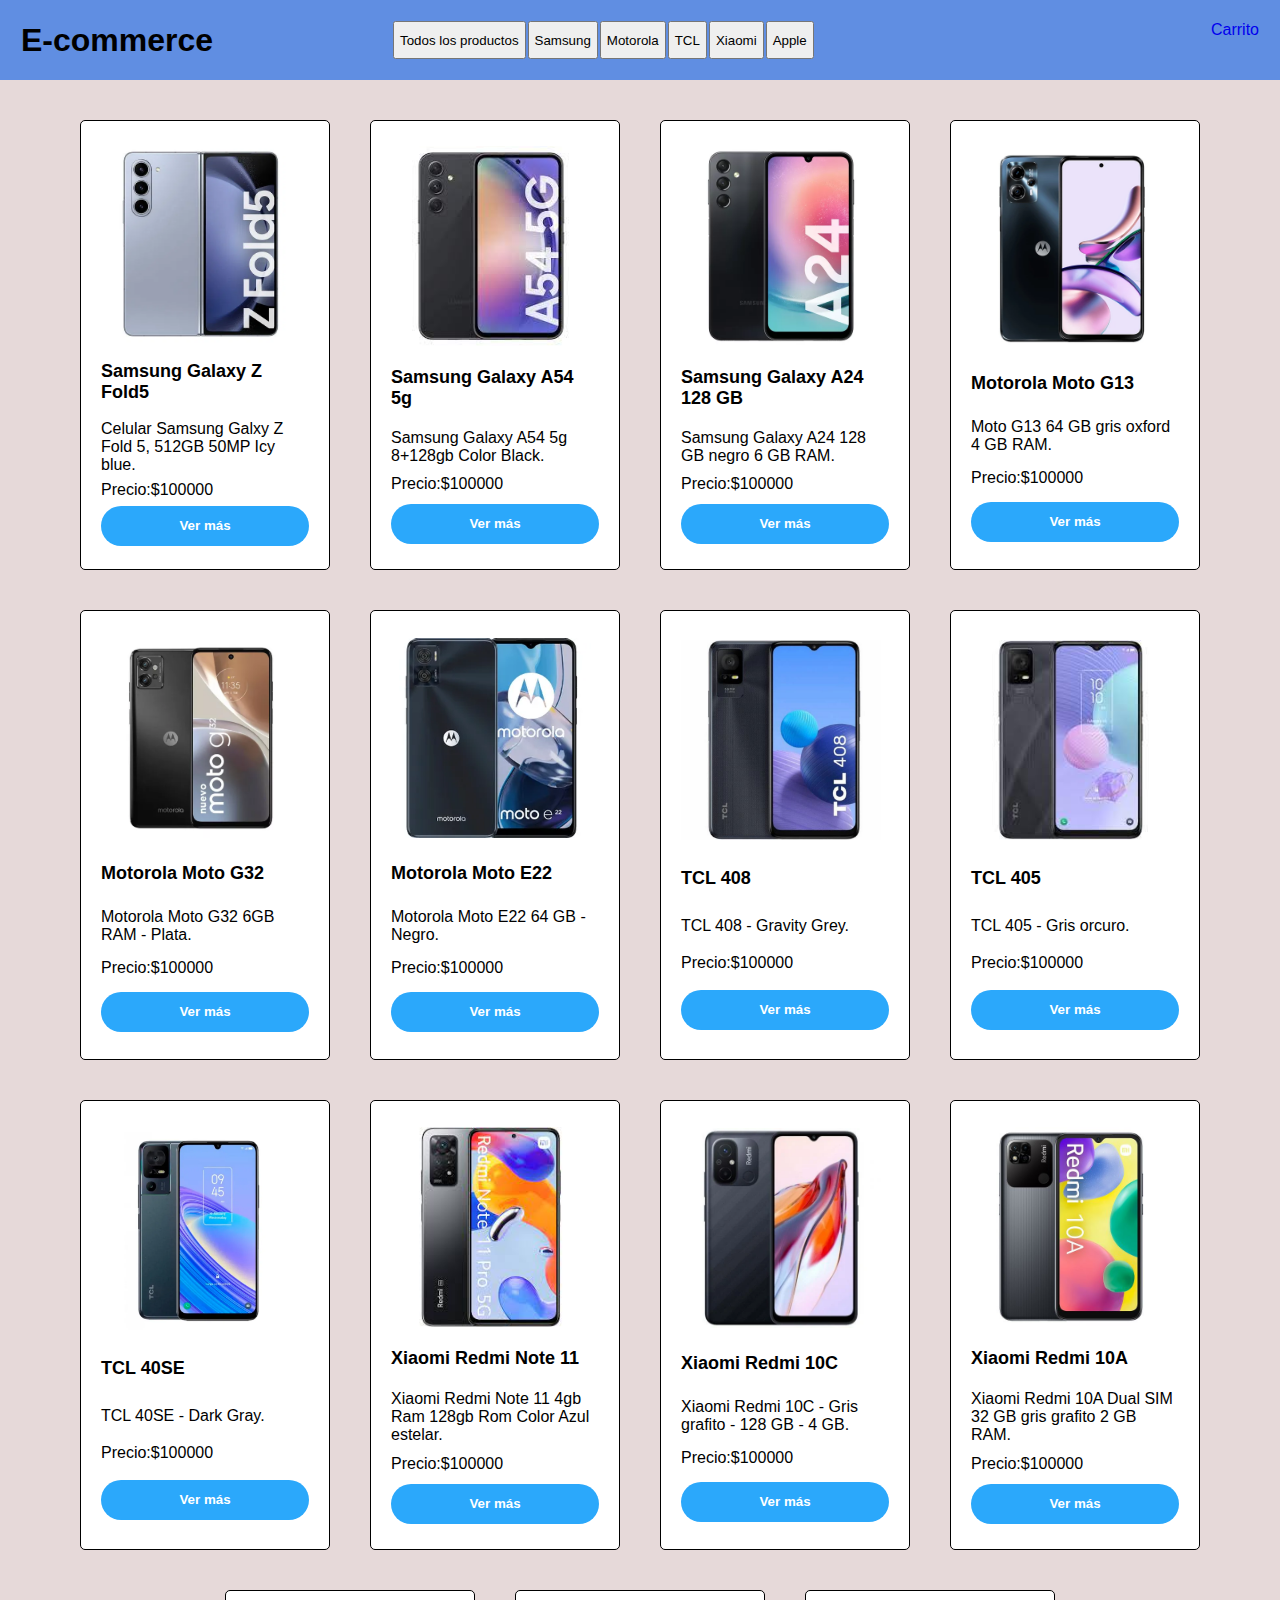
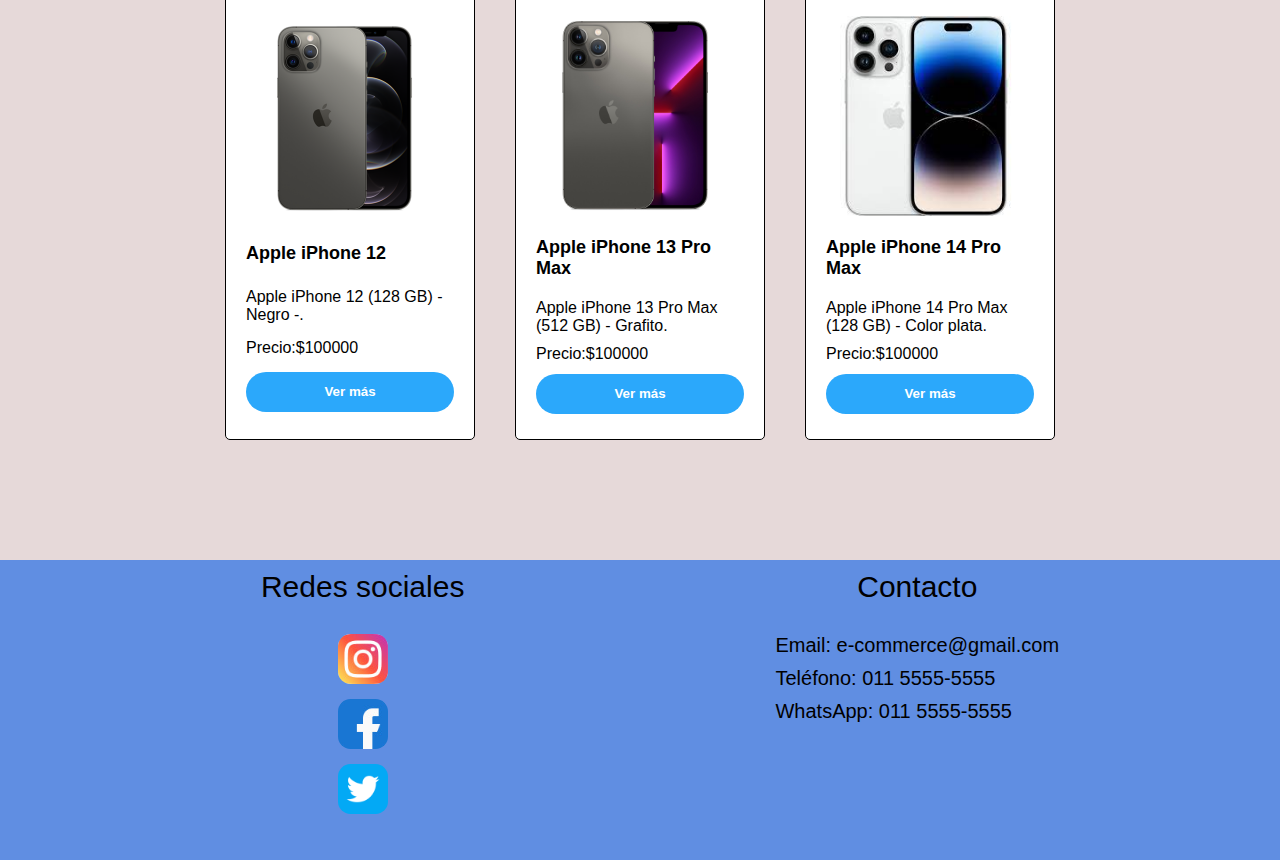
==== index.html @ 02fe97b3 "primer commit" ====
<!DOCTYPE html>
<html lang="en">
<head>
    <meta charset="UTF-8">
    <meta name="viewport" content="width=device-width, initial-scale=1.0">
    <title>Document</title>
    <link rel="stylesheet" href="./css/style.css">
    <script src="./js/index.js" defer></script>
</head>
<body>
    <header class="header" id="header">
        <h1 id="principal">
            E-commerce
        </h1>
        <nav class="nav" id="nav">
            <ul class="categoriasProductos">
                    <li class="categoriaProducto"><button id="todos" class="botonNav">Todos los productos</button></li>
                    <li class="categoriaProducto"><button id="samnsung" class="botonNav">Samsung</button></li>
                    <li class="categoriaProducto"><button id="motorola" class="botonNav">Motorola</button></li>
                    <li class="categoriaProducto"><button id="tcl" class="botonNav">TCL</button></li>
                    <li class="categoriaProducto"><button id="xiaomi" class="botonNav">Xiaomi</button></li>
                    <li class="categoriaProducto"><button id="apple" class="botonNav">Apple</button></li>
            </ul>
            <div class="carrito" id="carrito">
                <a href="./html/carrito.html">Carrito</a>
            </div>
        </nav>
    </header>

    <main>
        
        <div class="contenedorProductos" id="contenedorProductos"></div>
        
    </main>


    <footer class="footer">
        <div class="contenedorFooter">
            <div class="contenedorSeccionesFooter">
                <p class="subtituloFooter">Redes sociales</p>

                <ul class="itemsRedes">
                    <li class="itemRedes">
                        <a href="https://www.instagram.com/" target="_blank">
                            <img class="logoRedes" src="./multimedia/Redes sociales/instagram.jpg" alt="Logo de Instagram">
                        </a>
                    </li>

                    <li class="itemRedes">
                        <a href="https://www.facebook.com/" target="_blank">
                            <img class="logoRedes" src="./multimedia/Redes sociales/facebook.jpg" alt="Logo de Facebook">
                        </a>
                    </li>

                    <li class="itemRedes">
                        <a href="https://twitter.com/" target="_blank">
                            <img class="logoRedes" src="./multimedia/Redes sociales/twitter.jpg" alt="Logo de Twitter">
                        </a>
                    </li>

                </ul>
            </div>

            <div class="contenedorSeccionesFooter">
                <p class="subtituloFooter">Contacto</p>
                <ul class="itemsContacto">
                    <li class="itemRedes">Email: e-commerce@gmail.com</li>
                    <li class="itemRedes">Teléfono: 011 5555-5555</li>
                    <li class="itemRedes">WhatsApp: 011 5555-5555</li>
                </ul>
            </div>
            
        </div>
    </footer>
</body>
</html>
---- css/style.css ----
* {
    margin: 0;
    padding: 0;
    box-sizing: border-box;
    font-family: 'Rubik', sans-serif;
}

ul {
    list-style-type: none;
}

a {
    text-decoration: none;
}

body {
    background-color: #e6d9d9;
    display: flex;
    flex-wrap: wrap;
    align-items: center;
    justify-content: center;
}


.header {
    width: 100%;
    height: 80px;
    display: flex;
    flex-wrap: wrap;
    justify-content: space-between;
    align-items: center;
    margin-bottom: 20px;
    padding: 20px;
    background-color: #608ee2;
}

h1 {
    width: 20%;
    border: 1px solid #608ee2;
}

.nav {
    height: 100%;
    width: 70%;
    border: 1px solid #608ee2;
    display: flex;
    flex-wrap: wrap;
    justify-content: space-between;
}


.categoriasProductos{
    width: 70%;
    height: 100%;
    display: flex;
    gap: 2px;
}


.botonNav{
    height: 100%;
    padding: 5px;
}

main {
    background-color: #e6d9d9;
}


.contenedorProductos {
    display: flex;
    flex-wrap: wrap;
    align-items: center;
    justify-content: center;
}


.producto {
    border: 1px solid black;
    background-color: white;
    border-radius: 5px;
    padding: 20px;
    margin: 20px;
    width: 250px;
    height: 450px;
    display: flex;
    flex-wrap: wrap;
    align-items: center;
    justify-content: space-between;
}

.producto h2 {
    font-size: 18px;
    margin-bottom: 10px;
}

.producto img {
    width: 200px;
    height: 200px;
    object-fit: cover;
    margin-bottom: 10px;
    display: flex;
    flex-direction: column;
    align-items: center;
    justify-content: space-around;
}


.botonVerMas {
    width: 100%;
    padding: 12.5px 20px;
    border: 0;
    border-radius: 100px;
    background-color: #2ba8fb;
    color: #ffffff;
    font-weight: Bold;
    transition: all 0.5s;
    -webkit-transition: all 0.5s;
}

.botonVerMas:hover {
    background-color: #152ba8;
    transform: scale(1.1);
}
    
.botonVerMas:active {
    background-color: #2ba8fb;
    transition: all 0.25s;
    -webkit-transition: all 0.25s;
    box-shadow: none;
    transform: scale(0.98);
}
/*.producto {
    border: 1px solid red;
}
*/
/*Estilos footer*/

.footer{
    height: 300px;
    width: 100%;
    margin-top: 100px;
    background-color: #608ee2;
    font-size: 20px;
}

.contenedorFooter{
    display: flex;
    flex-wrap: wrap;
    justify-content: space-evenly;
}

.contenedorSeccionesFooter{
    width: 30%;
    display: flex;
    flex-wrap: wrap;
    flex-direction: column;
    align-items: center;
}

.itemsRedes{
    list-style: none;
    padding: 0%;
}

.logoRedes:hover{
    transform: scale(1.1);
}

.itemsContacto{
    list-style: none;
    padding: 0%;
}

.subtituloFooter{
    margin-bottom: 10px;
    padding: 10px;
    font-size: 30px;
}

.logoRedes{
    width: 50px;
    height: 50px;
    border-radius: 25%;
}

.mapa{
    width: 300px;
    height: 200px;
}

.itemRedes{
    margin-top: 10px;
}
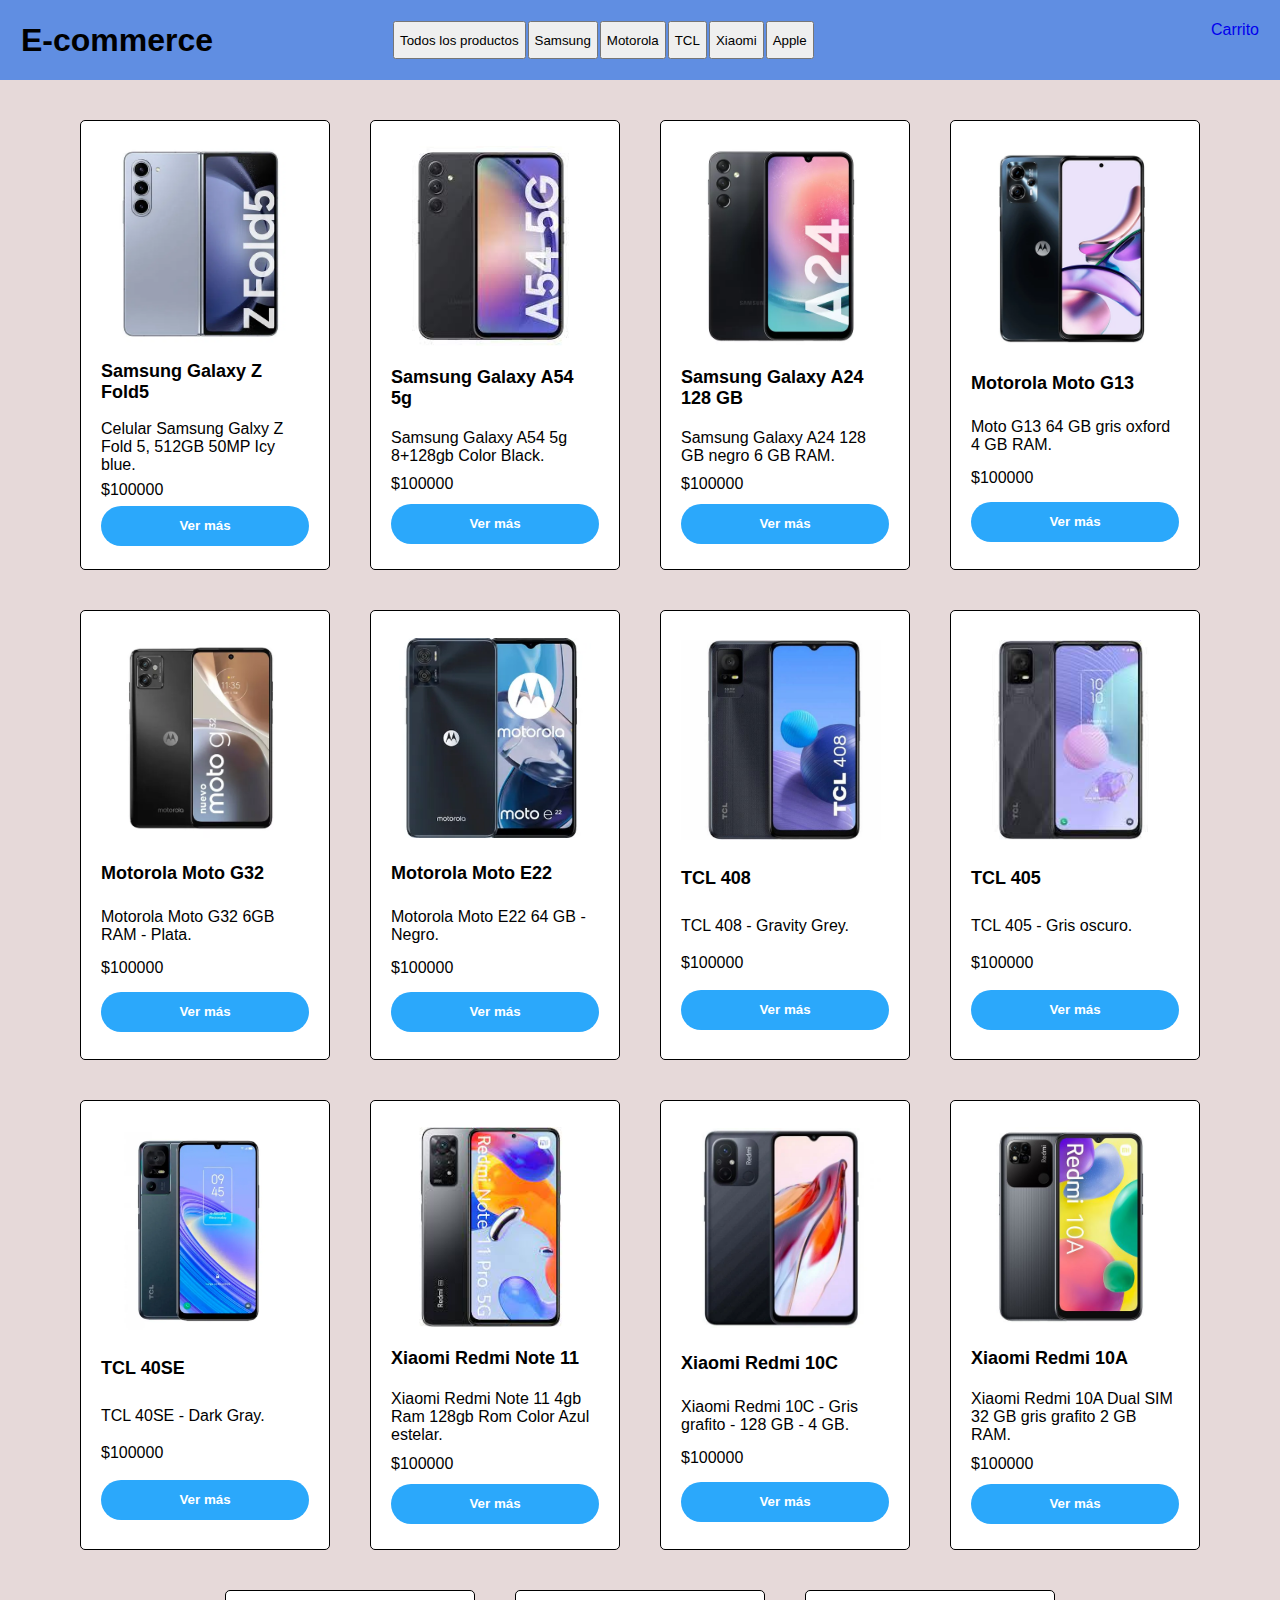
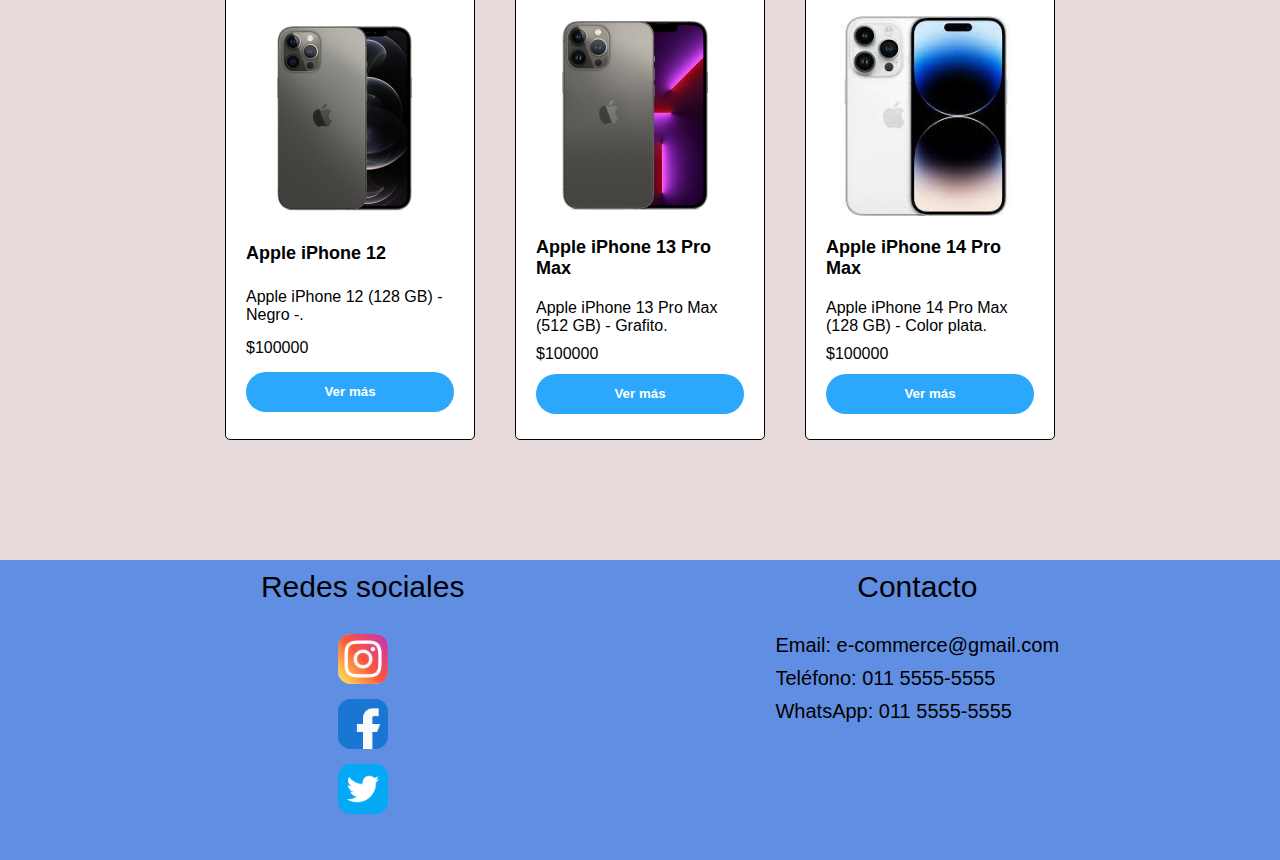
==== commit 0e04adcf: "se agrega el filtrado por categoría" ====
--- a/index.html
+++ b/index.html
@@ -14,12 +14,12 @@
         </h1>
         <nav class="nav" id="nav">
             <ul class="categoriasProductos">
-                    <li class="categoriaProducto"><button id="todos" class="botonNav">Todos los productos</button></li>
-                    <li class="categoriaProducto"><button id="samnsung" class="botonNav">Samsung</button></li>
-                    <li class="categoriaProducto"><button id="motorola" class="botonNav">Motorola</button></li>
-                    <li class="categoriaProducto"><button id="tcl" class="botonNav">TCL</button></li>
-                    <li class="categoriaProducto"><button id="xiaomi" class="botonNav">Xiaomi</button></li>
-                    <li class="categoriaProducto"><button id="apple" class="botonNav">Apple</button></li>
+                    <li><button id="todos" class="botonNav categoriaProducto">Todos los productos</button></li>
+                    <li><button id="samsung" class="botonNav categoriaProducto">Samsung</button></li>
+                    <li><button id="motorola" class="botonNav categoriaProducto">Motorola</button></li>
+                    <li><button id="tcl" class="botonNav categoriaProducto">TCL</button></li>
+                    <li><button id="xiaomi" class="botonNav categoriaProducto">Xiaomi</button></li>
+                    <li><button id="apple" class="botonNav categoriaProducto">Apple</button></li>
             </ul>
             <div class="carrito" id="carrito">
                 <a href="./html/carrito.html">Carrito</a>
@@ -32,7 +32,6 @@
         <div class="contenedorProductos" id="contenedorProductos"></div>
         
     </main>
-
 
     <footer class="footer">
         <div class="contenedorFooter">
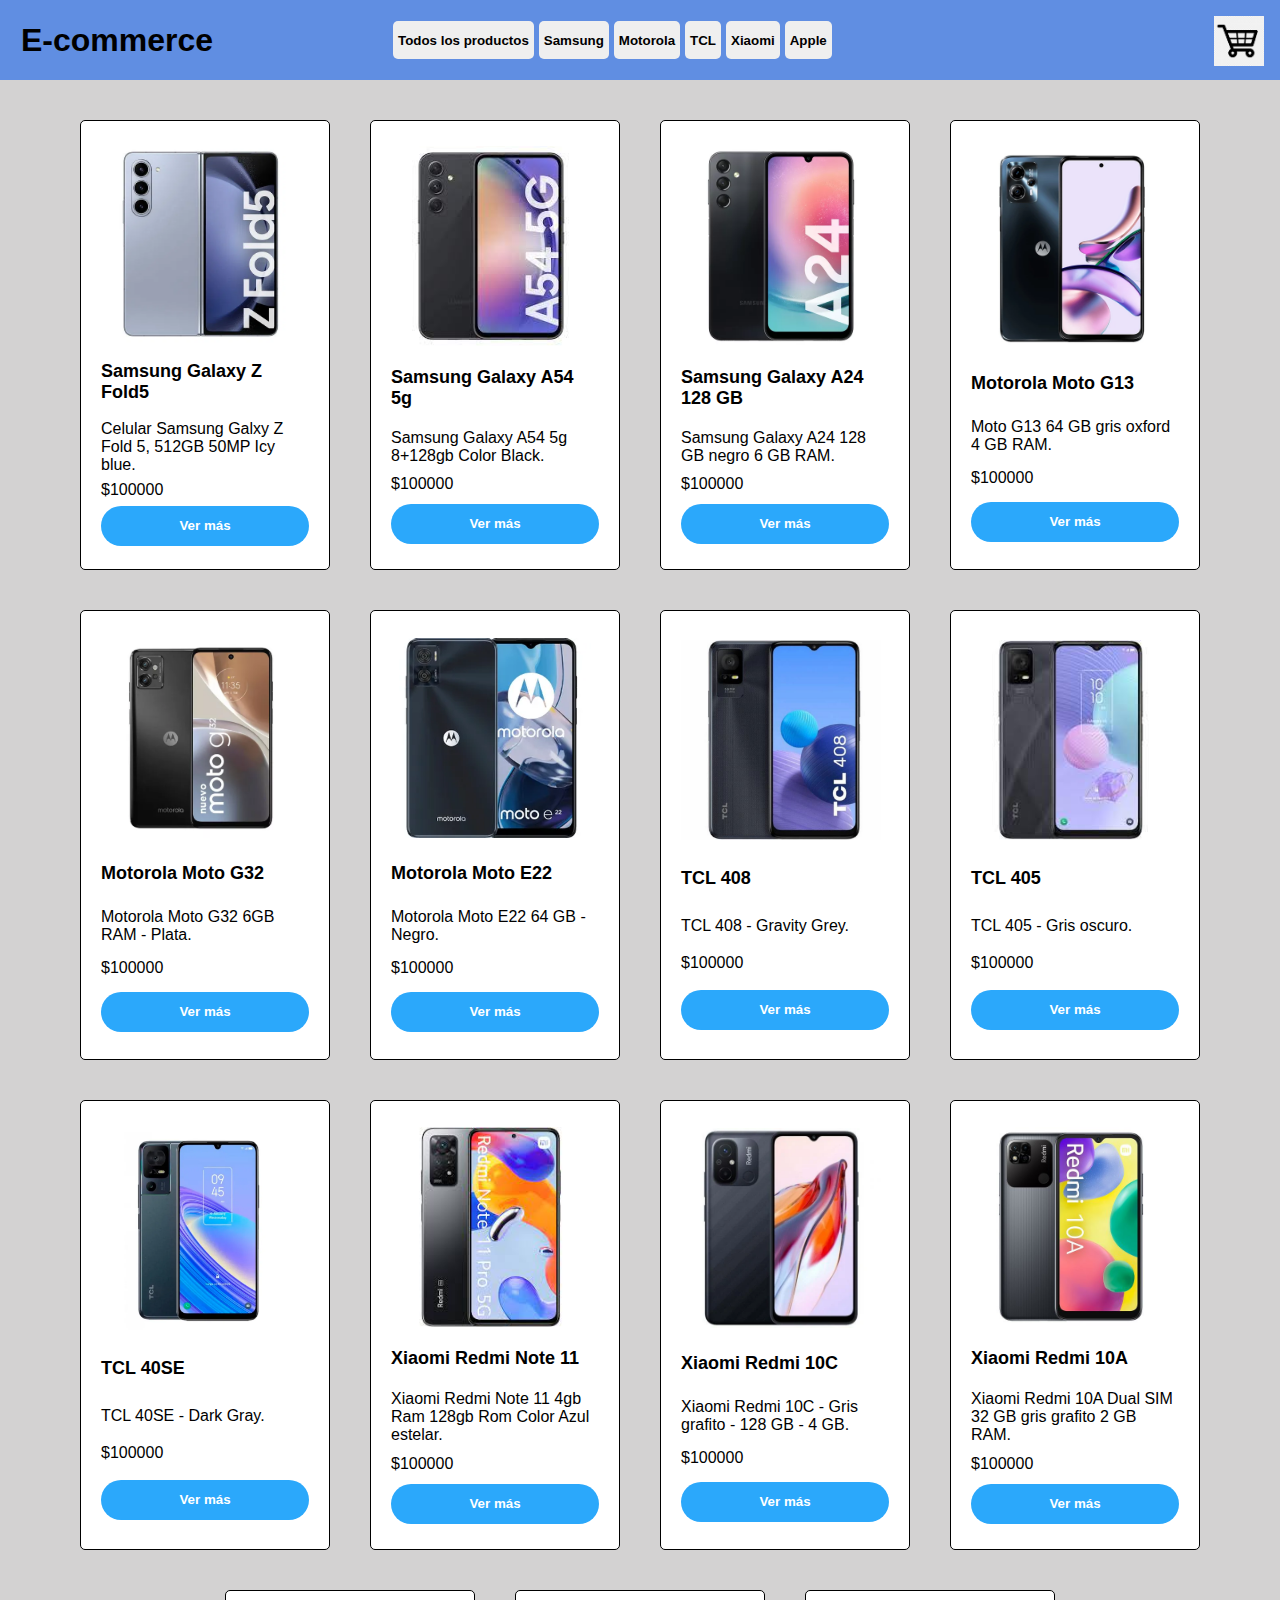
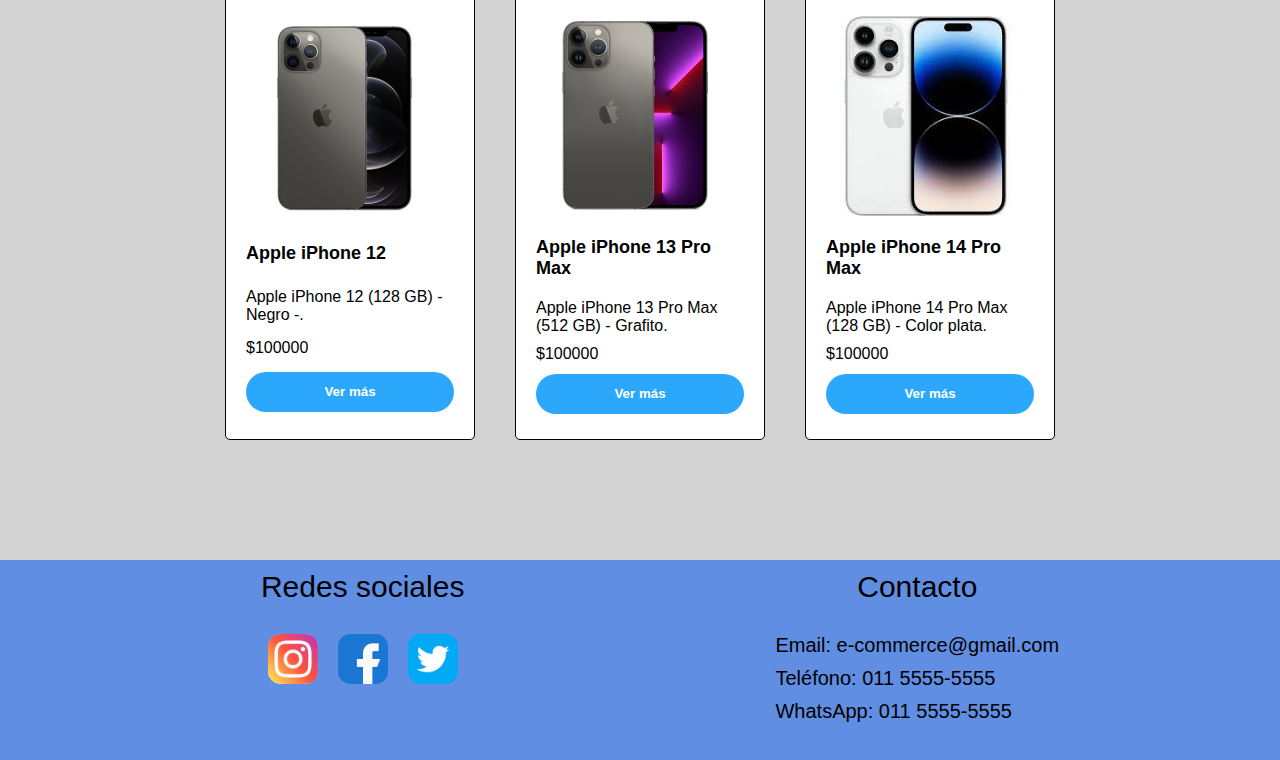
==== commit 1e27bad9: "se agregan estilos y la img de carrito." ====
--- a/index.html
+++ b/index.html
@@ -22,7 +22,7 @@
                     <li><button id="apple" class="botonNav categoriaProducto">Apple</button></li>
             </ul>
             <div class="carrito" id="carrito">
-                <a href="./html/carrito.html">Carrito</a>
+                <a href="./html/carrito.html"><img class="imgCarrito"  src="./multimedia/carrito.png" alt=""></a>
             </div>
         </nav>
     </header>
--- a/css/style.css
+++ b/css/style.css
@@ -14,7 +14,7 @@
 }
 
 body {
-    background-color: #e6d9d9;
+    background-color: #d3d2d2;
     display: flex;
     flex-wrap: wrap;
     align-items: center;
@@ -53,17 +53,26 @@
     width: 70%;
     height: 100%;
     display: flex;
-    gap: 2px;
+    gap: 5px;
 }
 
 
 .botonNav{
     height: 100%;
     padding: 5px;
+    font-weight: bold;
+    border-radius: 5px;
+    border: none;
+}
+
+.imgCarrito {
+    width: 50px;
+    height: 50px;
+    margin: -5px;
 }
 
 main {
-    background-color: #e6d9d9;
+    background-color: #d3d2d2;
 }
 
 
@@ -137,7 +146,7 @@
 /*Estilos footer*/
 
 .footer{
-    height: 300px;
+    height: 200px;
     width: 100%;
     margin-top: 100px;
     background-color: #608ee2;
@@ -161,6 +170,9 @@
 .itemsRedes{
     list-style: none;
     padding: 0%;
+    gap: 20px;
+    display: flex;
+    flex-direction: row;
 }
 
 .logoRedes:hover{
